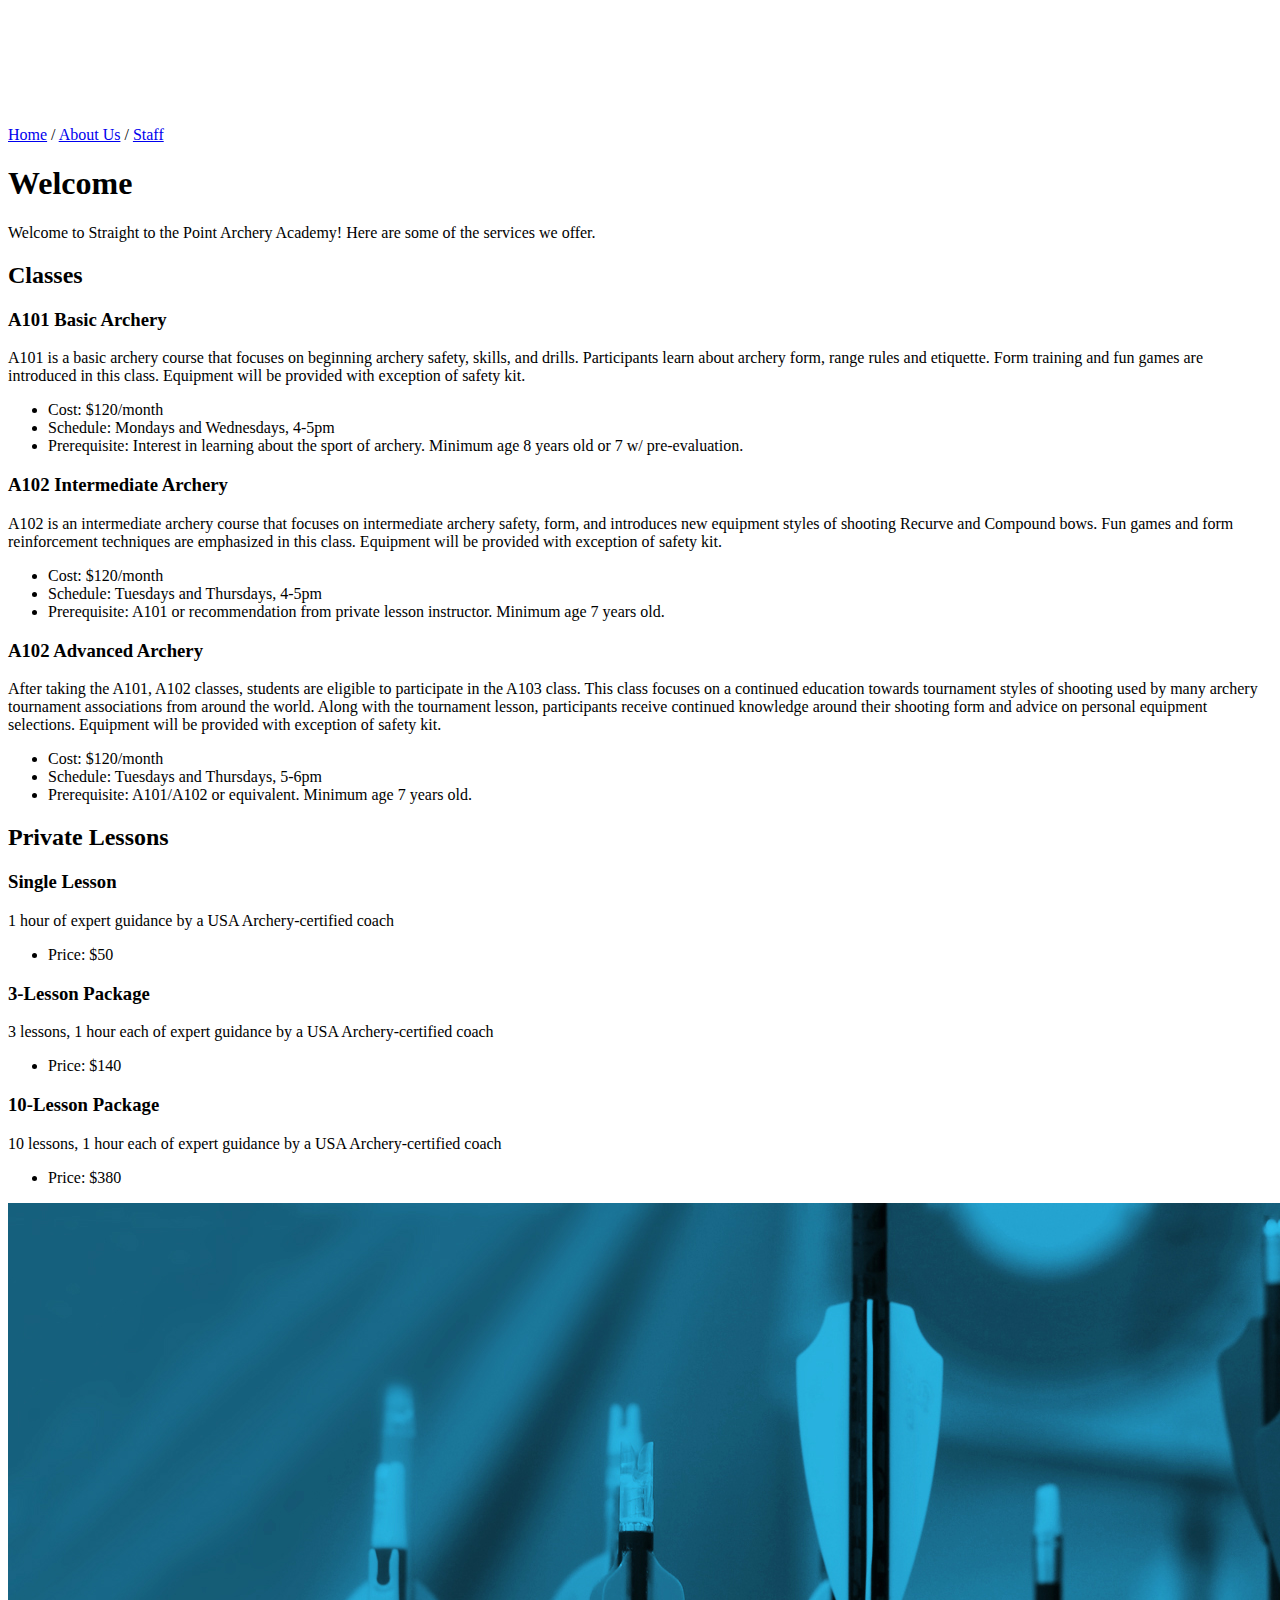
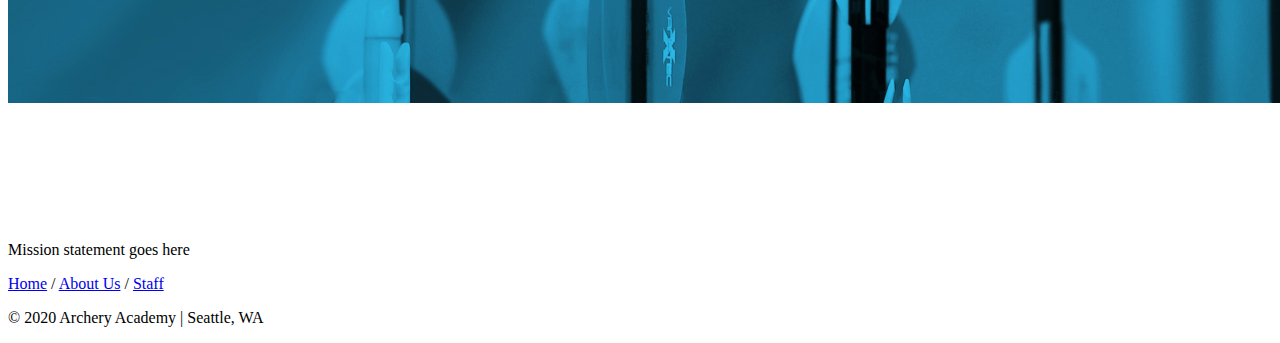
==== index.html @ 52ffaa86 "Filled in HTML" ====
<!DOCTYPE html>
<html lang="en" dir="ltr">
  <head>
    <meta charset="utf-8">
    <title>Straight to the Point</title>
  </head>
  <body>
    <header>
      <img src="images/archeryAcademy-logo-white.png" alt="Archery Academy logo">
      <nav>
        <a href="index.html">Home</a> / <a href="about-us.html">About Us</a> / <a href="staff.html">Staff</a>
      </nav>
    </header>
      <h1>Welcome</h1>
      <p>Welcome to Straight to the Point Archery Academy! Here are some of the services we offer.</p>
    <section>
      <h2>Classes</h2>
      <article class="services">
        <h3>A101 Basic Archery</h3>
        <p>A101 is a basic archery course that focuses on beginning archery safety, skills, and drills. Participants learn about archery form, range rules and etiquette. Form training and fun games are introduced in this class. Equipment will be provided with exception of safety kit.</p>
        <ul>
          <li>Cost: $120/month</li>
          <li>Schedule: Mondays and Wednesdays, 4-5pm</li>
          <li>Prerequisite: Interest in learning about the sport of archery. Minimum age 8 years old or 7 w/ pre-evaluation.</li>
        </ul>
      </article>
      <article class="services">
        <h3>A102 Intermediate Archery</h3>
        <p>A102 is an intermediate archery course that focuses on intermediate archery safety, form, and introduces new equipment styles of shooting Recurve and Compound bows. Fun games and form reinforcement techniques are emphasized in this class. Equipment will be provided with exception of safety kit.</p>
        <ul>
          <li>Cost: $120/month</li>
          <li>Schedule: Tuesdays and Thursdays, 4-5pm</li>
          <li>Prerequisite: A101 or recommendation from private lesson instructor. Minimum age 7 years old.</li>
        </ul>
      </article>
      <article class="services">
        <h3>A102 Advanced Archery</h3>
        <p>After taking the A101, A102 classes, students are eligible to participate in the A103 class. This class focuses on a continued education towards tournament styles of shooting used by many archery tournament associations from around the world. Along with the tournament lesson, participants receive continued knowledge around their shooting form and advice on personal equipment selections. Equipment will be provided with exception of safety kit.</p>
        <ul>
          <li>Cost: $120/month</li>
          <li>Schedule: Tuesdays and Thursdays, 5-6pm</li>
          <li>Prerequisite: A101/A102 or equivalent. Minimum age 7 years old.</li>
        </ul>
      </article>
      <h2>Private Lessons</h2>
      <article class="services">
        <h3>Single Lesson</h3>
        <p>1 hour of expert guidance by a USA Archery-certified coach</p>
        <ul>
          <li>Price: $50</li>
        </ul>
      </article>
      <article class="services">
        <h3>3-Lesson Package</h3>
        <p>3 lessons, 1 hour each of expert guidance by a USA Archery-certified coach</p>
        <ul>
          <li>Price: $140</li>
        </ul>
      </article>
      <article class="services">
        <h3>10-Lesson Package</h3>
        <p>10 lessons, 1 hour each of expert guidance by a USA Archery-certified coach</p>
        <ul>
          <li>Price: $380</li>
        </ul>
      </article>
    </section>
    <footer>
      <img src="images/footerImage.jpg" alt="Fletching">
      <aside class="info">
        <img src="images/archeryAcademy-logo-white.png" alt="Archery Academy logo">
        <p>Mission statement goes here</p>
        <nav>
          <a href="index.html">Home</a> / <a href="about-us.html">About Us</a> / <a href="staff.html">Staff</a>
        </nav>
        <p>© 2020 Archery Academy | Seattle, WA</p>
      </aside>
    </footer>
  </body>
</html>
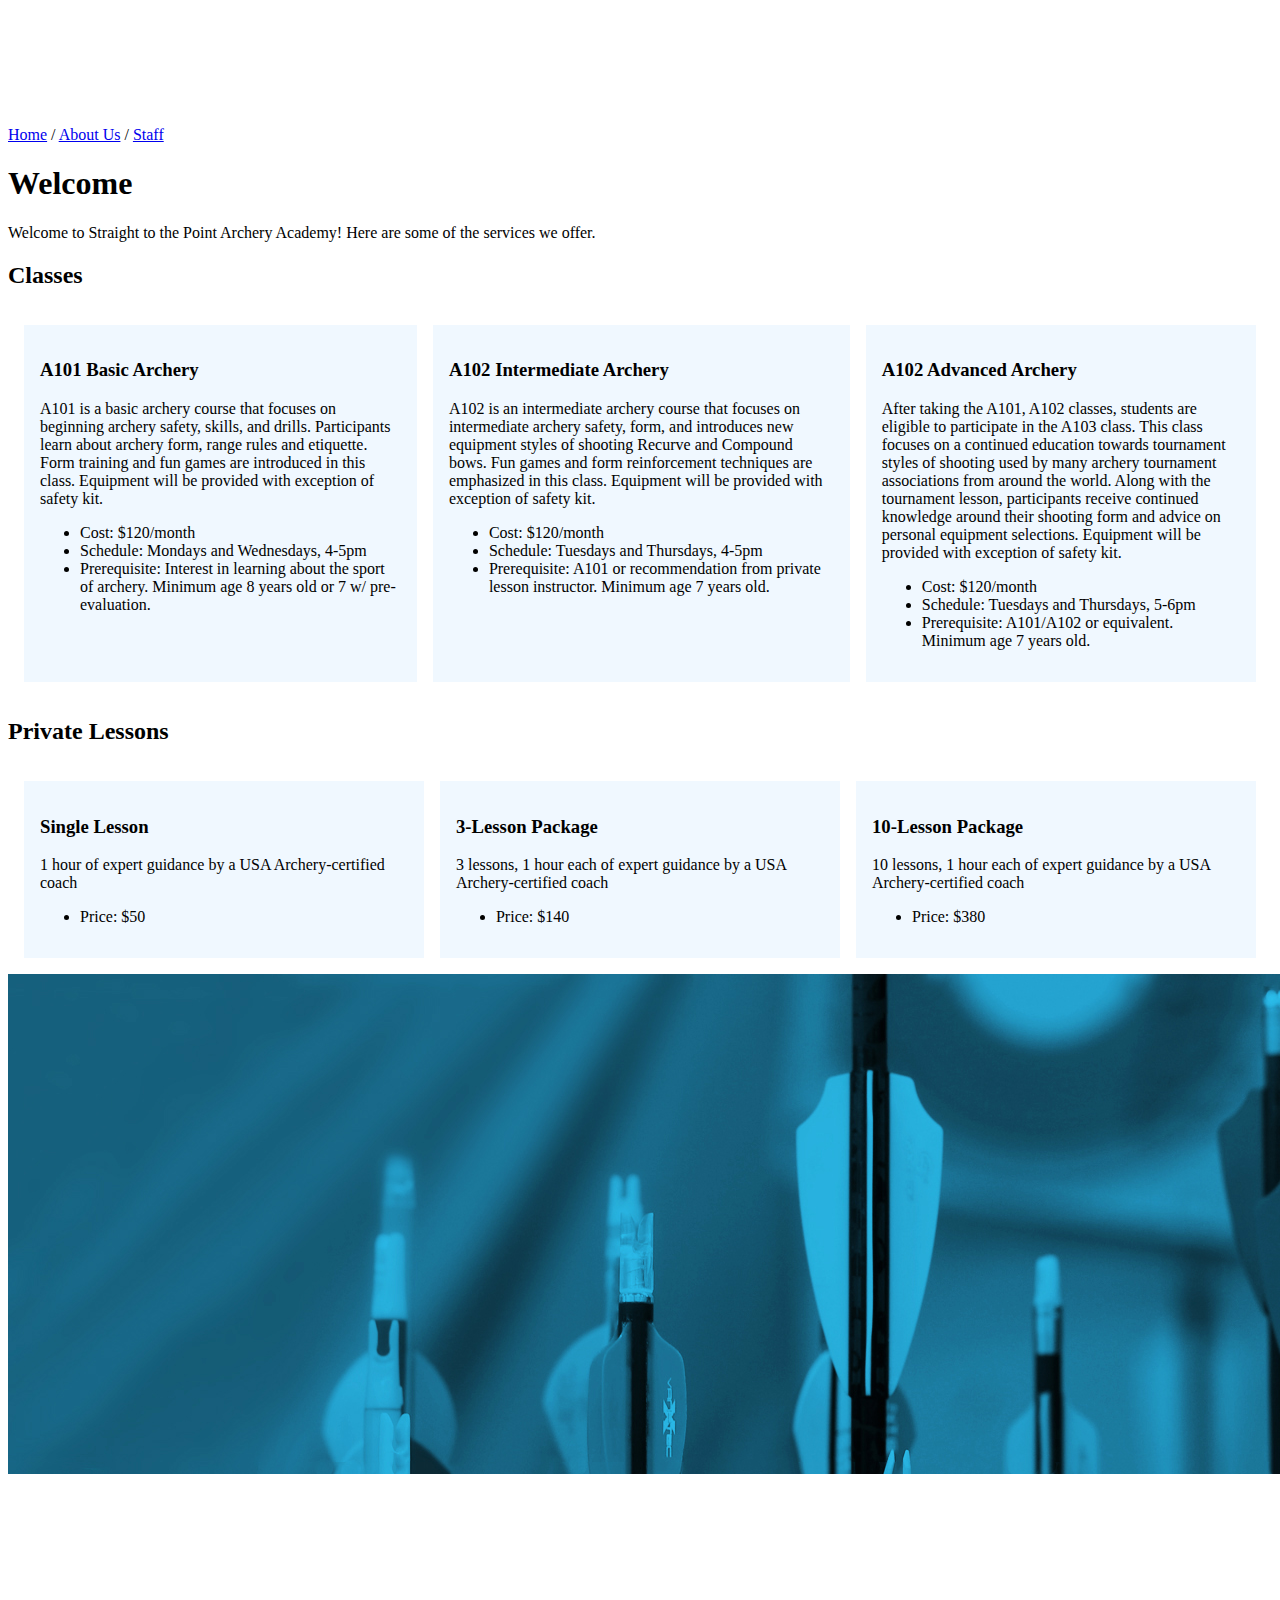
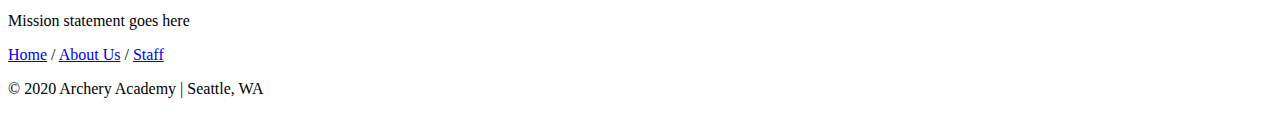
==== commit 8bfc91a4: "Began adding grids" ====
--- a/index.html
+++ b/index.html
@@ -3,6 +3,7 @@
   <head>
     <meta charset="utf-8">
     <title>Straight to the Point</title>
+    <link rel="stylesheet" type="text/css" href="styles/styles.css">
   </head>
   <body>
     <header>
@@ -15,55 +16,71 @@
       <p>Welcome to Straight to the Point Archery Academy! Here are some of the services we offer.</p>
     <section>
       <h2>Classes</h2>
-      <article class="services">
-        <h3>A101 Basic Archery</h3>
-        <p>A101 is a basic archery course that focuses on beginning archery safety, skills, and drills. Participants learn about archery form, range rules and etiquette. Form training and fun games are introduced in this class. Equipment will be provided with exception of safety kit.</p>
-        <ul>
-          <li>Cost: $120/month</li>
-          <li>Schedule: Mondays and Wednesdays, 4-5pm</li>
-          <li>Prerequisite: Interest in learning about the sport of archery. Minimum age 8 years old or 7 w/ pre-evaluation.</li>
-        </ul>
-      </article>
-      <article class="services">
-        <h3>A102 Intermediate Archery</h3>
-        <p>A102 is an intermediate archery course that focuses on intermediate archery safety, form, and introduces new equipment styles of shooting Recurve and Compound bows. Fun games and form reinforcement techniques are emphasized in this class. Equipment will be provided with exception of safety kit.</p>
-        <ul>
-          <li>Cost: $120/month</li>
-          <li>Schedule: Tuesdays and Thursdays, 4-5pm</li>
-          <li>Prerequisite: A101 or recommendation from private lesson instructor. Minimum age 7 years old.</li>
-        </ul>
-      </article>
-      <article class="services">
-        <h3>A102 Advanced Archery</h3>
-        <p>After taking the A101, A102 classes, students are eligible to participate in the A103 class. This class focuses on a continued education towards tournament styles of shooting used by many archery tournament associations from around the world. Along with the tournament lesson, participants receive continued knowledge around their shooting form and advice on personal equipment selections. Equipment will be provided with exception of safety kit.</p>
-        <ul>
-          <li>Cost: $120/month</li>
-          <li>Schedule: Tuesdays and Thursdays, 5-6pm</li>
-          <li>Prerequisite: A101/A102 or equivalent. Minimum age 7 years old.</li>
-        </ul>
-      </article>
+
+      <!-- Classes grid -->
+
+      <div class="grid-container">
+        <div class="grid-item-1">
+          <h3>A101 Basic Archery</h3>
+          <p>A101 is a basic archery course that focuses on beginning archery safety, skills, and drills. Participants learn about archery form, range rules and etiquette. Form training and fun games are introduced in this class. Equipment will be provided with exception of safety kit.</p>
+          <ul>
+            <li>Cost: $120/month</li>
+            <li>Schedule: Mondays and Wednesdays, 4-5pm</li>
+            <li>Prerequisite: Interest in learning about the sport of archery. Minimum age 8 years old or 7 w/ pre-evaluation.</li>
+          </ul>
+        </div>
+        <div class="grid-item-2">
+          <h3>A102 Intermediate Archery</h3>
+          <p>A102 is an intermediate archery course that focuses on intermediate archery safety, form, and introduces new equipment styles of shooting Recurve and Compound bows. Fun games and form reinforcement techniques are emphasized in this class. Equipment will be provided with exception of safety kit.</p>
+          <ul>
+            <li>Cost: $120/month</li>
+            <li>Schedule: Tuesdays and Thursdays, 4-5pm</li>
+            <li>Prerequisite: A101 or recommendation from private lesson instructor. Minimum age 7 years old.</li>
+          </ul>
+        </div>
+        <div class="grid-item-3">
+          <h3>A102 Advanced Archery</h3>
+          <p>After taking the A101, A102 classes, students are eligible to participate in the A103 class. This class focuses on a continued education towards tournament styles of shooting used by many archery tournament associations from around the world. Along with the tournament lesson, participants receive continued knowledge around their shooting form and advice on personal equipment selections. Equipment will be provided with exception of safety kit.</p>
+          <ul>
+            <li>Cost: $120/month</li>
+            <li>Schedule: Tuesdays and Thursdays, 5-6pm</li>
+            <li>Prerequisite: A101/A102 or equivalent. Minimum age 7 years old.</li>
+          </ul>
+        </div>
+      </div>
+
+      <!-- End classes grid -->
+
       <h2>Private Lessons</h2>
-      <article class="services">
-        <h3>Single Lesson</h3>
-        <p>1 hour of expert guidance by a USA Archery-certified coach</p>
-        <ul>
-          <li>Price: $50</li>
-        </ul>
-      </article>
-      <article class="services">
-        <h3>3-Lesson Package</h3>
-        <p>3 lessons, 1 hour each of expert guidance by a USA Archery-certified coach</p>
-        <ul>
-          <li>Price: $140</li>
-        </ul>
-      </article>
-      <article class="services">
-        <h3>10-Lesson Package</h3>
-        <p>10 lessons, 1 hour each of expert guidance by a USA Archery-certified coach</p>
-        <ul>
-          <li>Price: $380</li>
-        </ul>
-      </article>
+
+      <!-- Lessons grid -->
+
+      <div class="grid-container">
+        <div class="grid-item-1">
+          <h3>Single Lesson</h3>
+          <p>1 hour of expert guidance by a USA Archery-certified coach</p>
+          <ul>
+            <li>Price: $50</li>
+          </ul>
+        </div>
+        <div class="grid-item-2">
+          <h3>3-Lesson Package</h3>
+          <p>3 lessons, 1 hour each of expert guidance by a USA Archery-certified coach</p>
+          <ul>
+            <li>Price: $140</li>
+          </ul>
+        </div>
+        <div class="grid-item-3">
+          <h3>10-Lesson Package</h3>
+          <p>10 lessons, 1 hour each of expert guidance by a USA Archery-certified coach</p>
+          <ul>
+            <li>Price: $380</li>
+          </ul>
+        </div>
+      </div>
+
+      <!-- End lessons grid -->
+
     </section>
     <footer>
       <img src="images/footerImage.jpg" alt="Fletching">
--- a/styles/styles.css
+++ b/styles/styles.css
@@ -0,0 +1,26 @@
+.grid-container div {
+  background-color: aliceblue;
+  padding: 1rem;
+}
+.grid-container {
+  display: grid;
+  grid-template-columns: auto auto auto auto;
+  grid-gap: 1rem;
+  padding: 1rem;
+}
+.grid-item-1 {
+  grid-area: 1 / 1 / 1 / span 4;
+    /* grid row start / grid column start / grid row end / grid column end */
+}
+.grid-item-2 {
+  grid-area: 1 / 5 / 1 / span 4;
+}
+.grid-item-3 {
+  grid-area: 1 / 9 / 1 / span 4;
+}
+.grid-item-4 {
+  grid-area: 1 / 1 / 1 / span 6;
+}
+.grid-item-5 {
+  grid-area: 1 / 1 / 1 / span 6;
+}
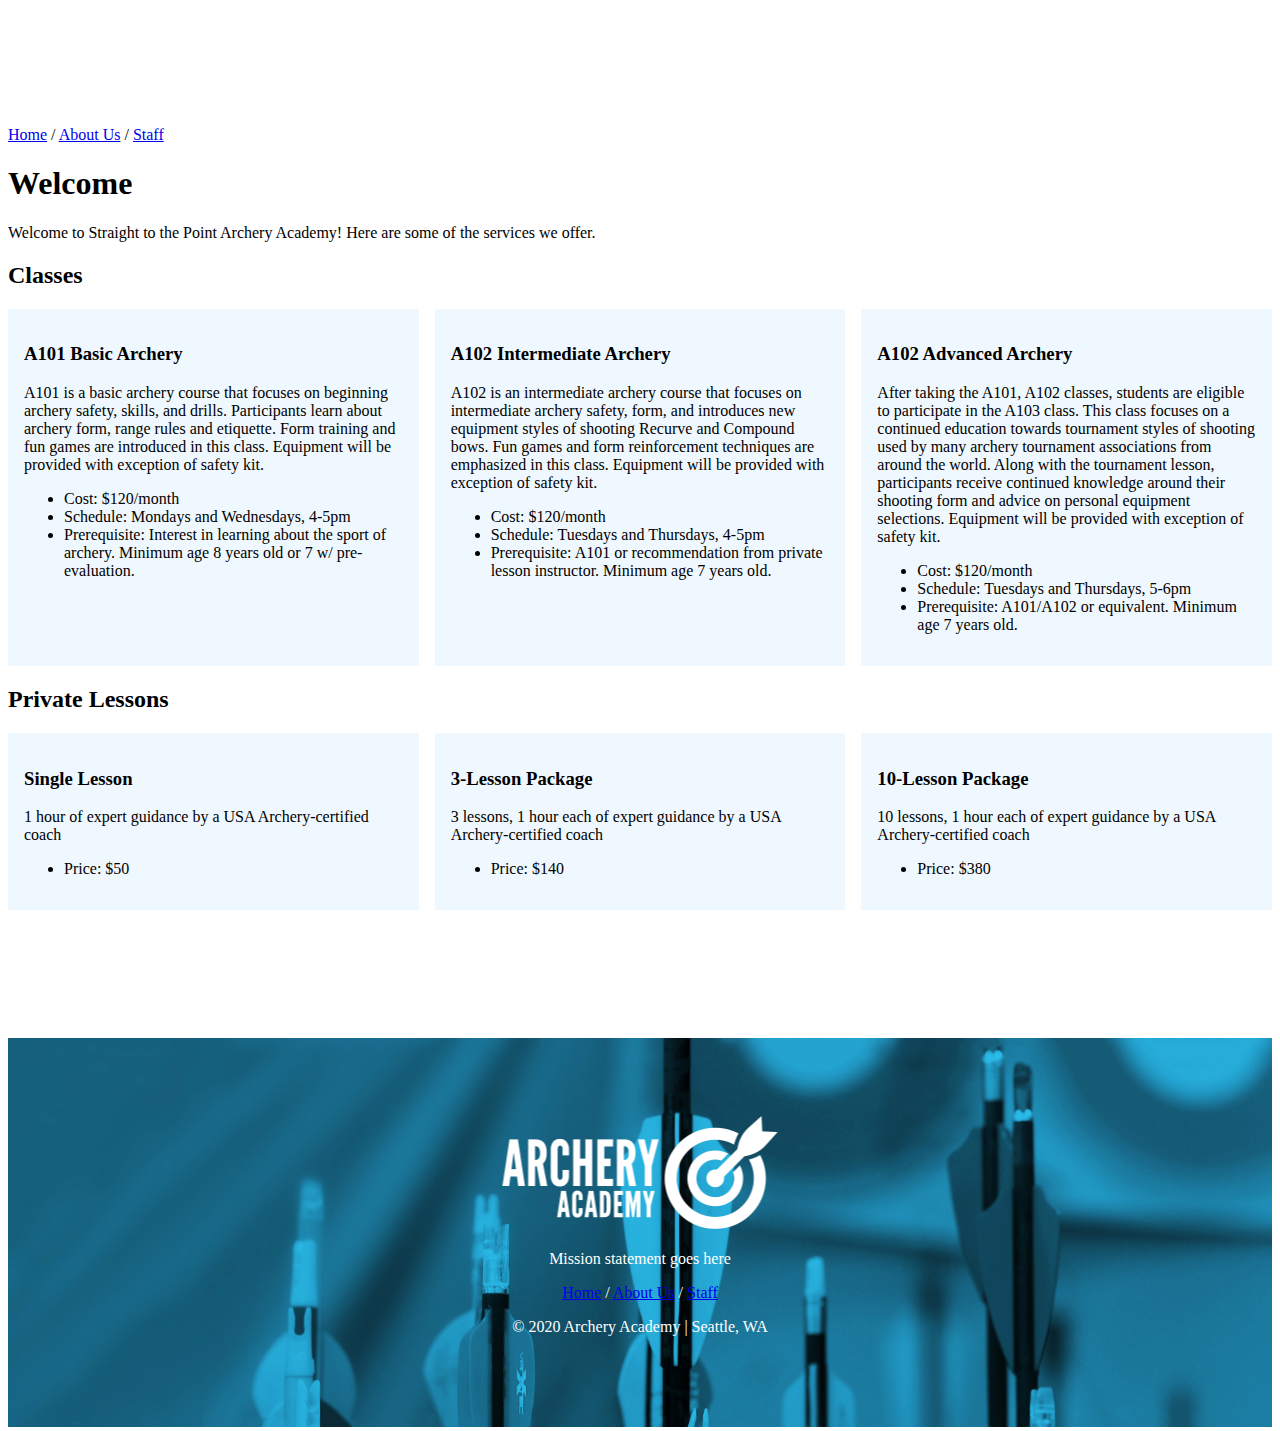
==== commit a09b0f36: "Styled footer and formatted grid" ====
--- a/index.html
+++ b/index.html
@@ -83,7 +83,7 @@
 
     </section>
     <footer>
-      <img src="images/footerImage.jpg" alt="Fletching">
+      <img src="images/footerImage.jpg" alt="Fletching" style="width: 100%;">
       <aside class="info">
         <img src="images/archeryAcademy-logo-white.png" alt="Archery Academy logo">
         <p>Mission statement goes here</p>
--- a/styles/styles.css
+++ b/styles/styles.css
@@ -4,23 +4,19 @@
 }
 .grid-container {
   display: grid;
-  grid-template-columns: auto auto auto auto;
+  grid-template-columns: repeat(3, 1fr);
   grid-gap: 1rem;
-  padding: 1rem;
 }
-.grid-item-1 {
-  grid-area: 1 / 1 / 1 / span 4;
-    /* grid row start / grid column start / grid row end / grid column end */
+footer {
+  float: left;
+  position: relative;
+  margin-top: 8rem;
 }
-.grid-item-2 {
-  grid-area: 1 / 5 / 1 / span 4;
+.info {
+  position: absolute;
+  top: 50%;
+  left: 50%;
+  transform: translate(-50%,-50%);
+  text-align: center;
+  color: white;
 }
-.grid-item-3 {
-  grid-area: 1 / 9 / 1 / span 4;
-}
-.grid-item-4 {
-  grid-area: 1 / 1 / 1 / span 6;
-}
-.grid-item-5 {
-  grid-area: 1 / 1 / 1 / span 6;
-}
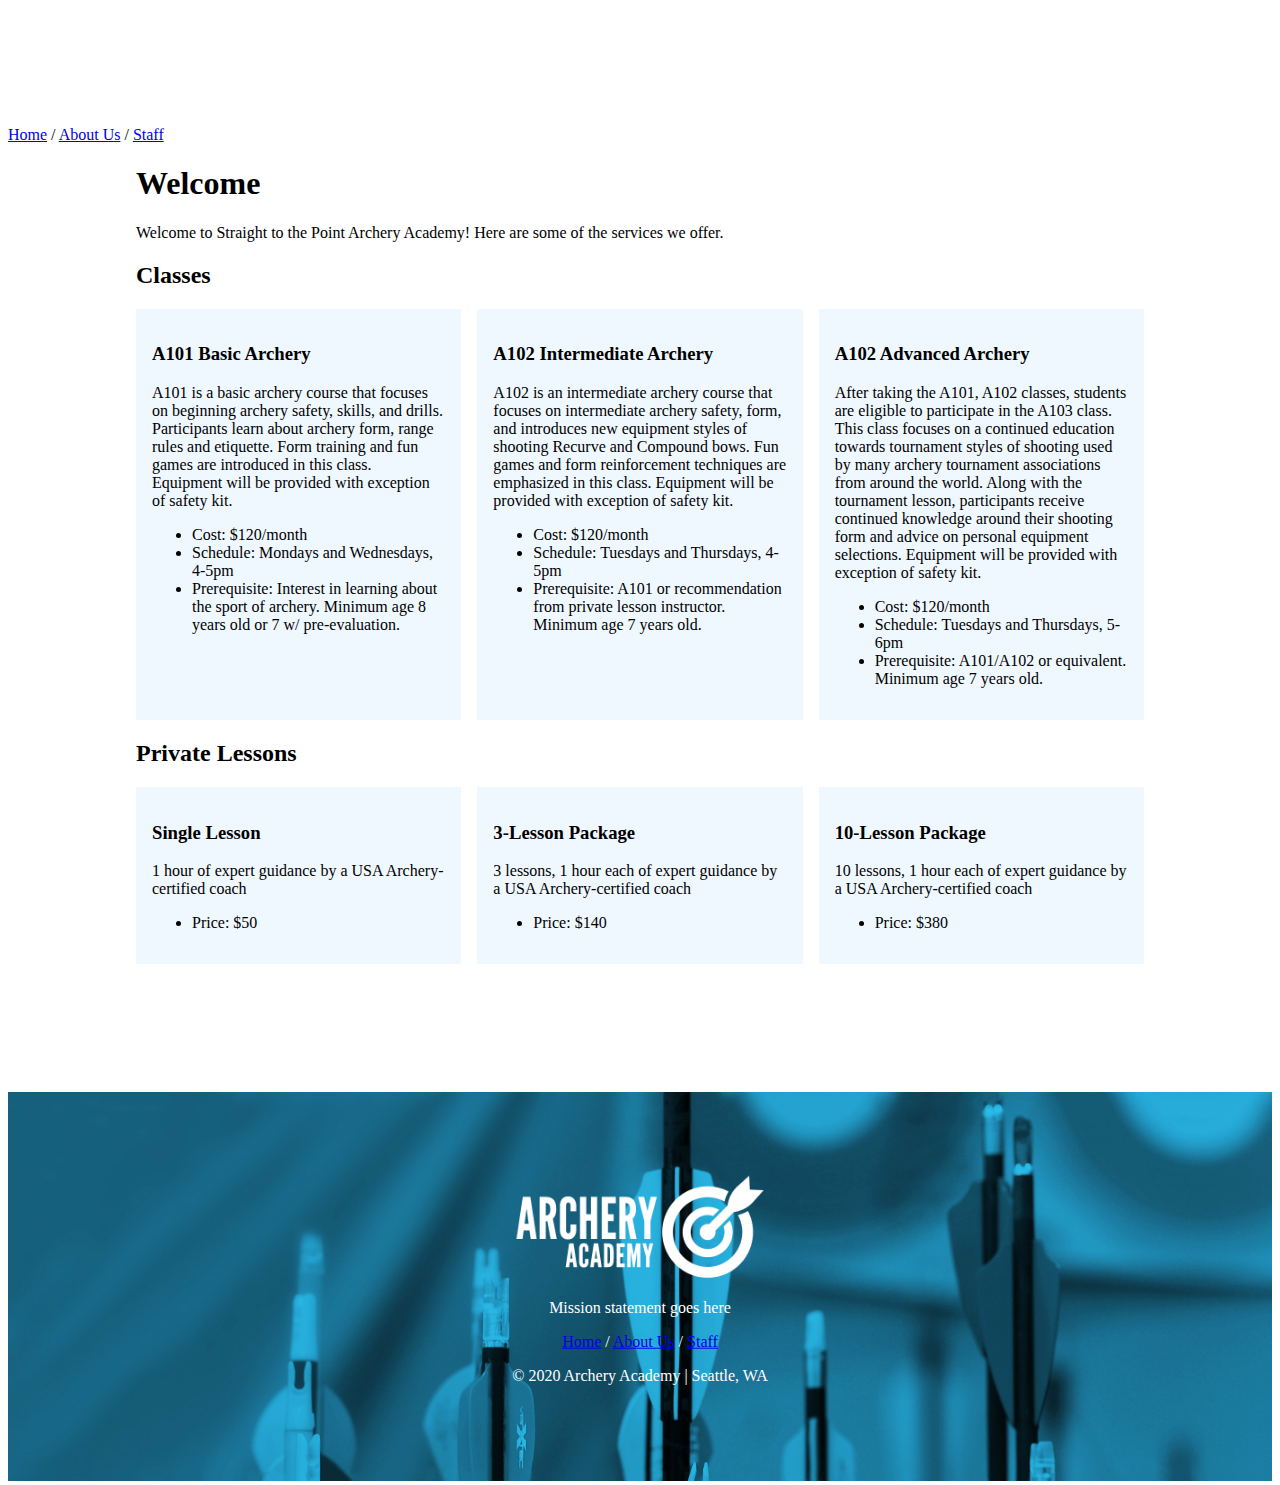
==== commit 723043e4: "Added first breakpoints" ====
--- a/index.html
+++ b/index.html
@@ -12,80 +12,82 @@
         <a href="index.html">Home</a> / <a href="about-us.html">About Us</a> / <a href="staff.html">Staff</a>
       </nav>
     </header>
+    <div class="body-container">
       <h1>Welcome</h1>
       <p>Welcome to Straight to the Point Archery Academy! Here are some of the services we offer.</p>
-    <section>
-      <h2>Classes</h2>
+      <section>
+        <h2>Classes</h2>
 
-      <!-- Classes grid -->
+        <!-- Classes grid -->
 
-      <div class="grid-container">
-        <div class="grid-item-1">
-          <h3>A101 Basic Archery</h3>
-          <p>A101 is a basic archery course that focuses on beginning archery safety, skills, and drills. Participants learn about archery form, range rules and etiquette. Form training and fun games are introduced in this class. Equipment will be provided with exception of safety kit.</p>
-          <ul>
-            <li>Cost: $120/month</li>
-            <li>Schedule: Mondays and Wednesdays, 4-5pm</li>
-            <li>Prerequisite: Interest in learning about the sport of archery. Minimum age 8 years old or 7 w/ pre-evaluation.</li>
-          </ul>
+        <div class="grid-container">
+          <div class="grid-item-1">
+            <h3>A101 Basic Archery</h3>
+            <p>A101 is a basic archery course that focuses on beginning archery safety, skills, and drills. Participants learn about archery form, range rules and etiquette. Form training and fun games are introduced in this class. Equipment will be provided with exception of safety kit.</p>
+            <ul>
+              <li>Cost: $120/month</li>
+              <li>Schedule: Mondays and Wednesdays, 4-5pm</li>
+              <li>Prerequisite: Interest in learning about the sport of archery. Minimum age 8 years old or 7 w/ pre-evaluation.</li>
+            </ul>
+          </div>
+          <div class="grid-item-2">
+            <h3>A102 Intermediate Archery</h3>
+            <p>A102 is an intermediate archery course that focuses on intermediate archery safety, form, and introduces new equipment styles of shooting Recurve and Compound bows. Fun games and form reinforcement techniques are emphasized in this class. Equipment will be provided with exception of safety kit.</p>
+            <ul>
+              <li>Cost: $120/month</li>
+              <li>Schedule: Tuesdays and Thursdays, 4-5pm</li>
+              <li>Prerequisite: A101 or recommendation from private lesson instructor. Minimum age 7 years old.</li>
+            </ul>
+          </div>
+          <div class="grid-item-3">
+            <h3>A102 Advanced Archery</h3>
+            <p>After taking the A101, A102 classes, students are eligible to participate in the A103 class. This class focuses on a continued education towards tournament styles of shooting used by many archery tournament associations from around the world. Along with the tournament lesson, participants receive continued knowledge around their shooting form and advice on personal equipment selections. Equipment will be provided with exception of safety kit.</p>
+            <ul>
+              <li>Cost: $120/month</li>
+              <li>Schedule: Tuesdays and Thursdays, 5-6pm</li>
+              <li>Prerequisite: A101/A102 or equivalent. Minimum age 7 years old.</li>
+            </ul>
+          </div>
         </div>
-        <div class="grid-item-2">
-          <h3>A102 Intermediate Archery</h3>
-          <p>A102 is an intermediate archery course that focuses on intermediate archery safety, form, and introduces new equipment styles of shooting Recurve and Compound bows. Fun games and form reinforcement techniques are emphasized in this class. Equipment will be provided with exception of safety kit.</p>
-          <ul>
-            <li>Cost: $120/month</li>
-            <li>Schedule: Tuesdays and Thursdays, 4-5pm</li>
-            <li>Prerequisite: A101 or recommendation from private lesson instructor. Minimum age 7 years old.</li>
-          </ul>
+
+        <!-- End classes grid -->
+
+        <h2>Private Lessons</h2>
+
+        <!-- Lessons grid -->
+
+        <div class="grid-container">
+          <div class="grid-item-1">
+            <h3>Single Lesson</h3>
+            <p>1 hour of expert guidance by a USA Archery-certified coach</p>
+            <ul>
+              <li>Price: $50</li>
+            </ul>
+          </div>
+          <div class="grid-item-2">
+            <h3>3-Lesson Package</h3>
+            <p>3 lessons, 1 hour each of expert guidance by a USA Archery-certified coach</p>
+            <ul>
+              <li>Price: $140</li>
+            </ul>
+          </div>
+          <div class="grid-item-3">
+            <h3>10-Lesson Package</h3>
+            <p>10 lessons, 1 hour each of expert guidance by a USA Archery-certified coach</p>
+            <ul>
+              <li>Price: $380</li>
+            </ul>
+          </div>
         </div>
-        <div class="grid-item-3">
-          <h3>A102 Advanced Archery</h3>
-          <p>After taking the A101, A102 classes, students are eligible to participate in the A103 class. This class focuses on a continued education towards tournament styles of shooting used by many archery tournament associations from around the world. Along with the tournament lesson, participants receive continued knowledge around their shooting form and advice on personal equipment selections. Equipment will be provided with exception of safety kit.</p>
-          <ul>
-            <li>Cost: $120/month</li>
-            <li>Schedule: Tuesdays and Thursdays, 5-6pm</li>
-            <li>Prerequisite: A101/A102 or equivalent. Minimum age 7 years old.</li>
-          </ul>
-        </div>
-      </div>
 
-      <!-- End classes grid -->
+        <!-- End lessons grid -->
 
-      <h2>Private Lessons</h2>
-
-      <!-- Lessons grid -->
-
-      <div class="grid-container">
-        <div class="grid-item-1">
-          <h3>Single Lesson</h3>
-          <p>1 hour of expert guidance by a USA Archery-certified coach</p>
-          <ul>
-            <li>Price: $50</li>
-          </ul>
-        </div>
-        <div class="grid-item-2">
-          <h3>3-Lesson Package</h3>
-          <p>3 lessons, 1 hour each of expert guidance by a USA Archery-certified coach</p>
-          <ul>
-            <li>Price: $140</li>
-          </ul>
-        </div>
-        <div class="grid-item-3">
-          <h3>10-Lesson Package</h3>
-          <p>10 lessons, 1 hour each of expert guidance by a USA Archery-certified coach</p>
-          <ul>
-            <li>Price: $380</li>
-          </ul>
-        </div>
-      </div>
-
-      <!-- End lessons grid -->
-
-    </section>
+      </section>
+    </div>
     <footer>
       <img src="images/footerImage.jpg" alt="Fletching" style="width: 100%;">
       <aside class="info">
-        <img src="images/archeryAcademy-logo-white.png" alt="Archery Academy logo">
+        <img src="images/archeryAcademy-logo-white.png" alt="Archery Academy logo" class="footlogo">
         <p>Mission statement goes here</p>
         <nav>
           <a href="index.html">Home</a> / <a href="about-us.html">About Us</a> / <a href="staff.html">Staff</a>
--- a/styles/styles.css
+++ b/styles/styles.css
@@ -1,3 +1,23 @@
+@media (min-width: 1200px) {
+  .body-container {margin: 0px 8rem 0px 8rem;}
+}
+@media (max-width: 1200px) {
+  .body-container {margin: 0px 4rem 0px 4rem;}
+}
+@media (max-width: 700px) {
+  .body-container {margin: 0px 1rem 0px 1rem;}
+}
+
+@media (min-width: 1200px) {
+  .footlogo {height: 90%; width: 90%;}
+}
+@media (max-width: 1200px) {
+  .footlogo {height: 65%; width: 65%;}
+}
+@media (max-width: 700px) {
+  .footlogo {height: 45%; width: 45%;}
+}
+
 .grid-container div {
   background-color: aliceblue;
   padding: 1rem;
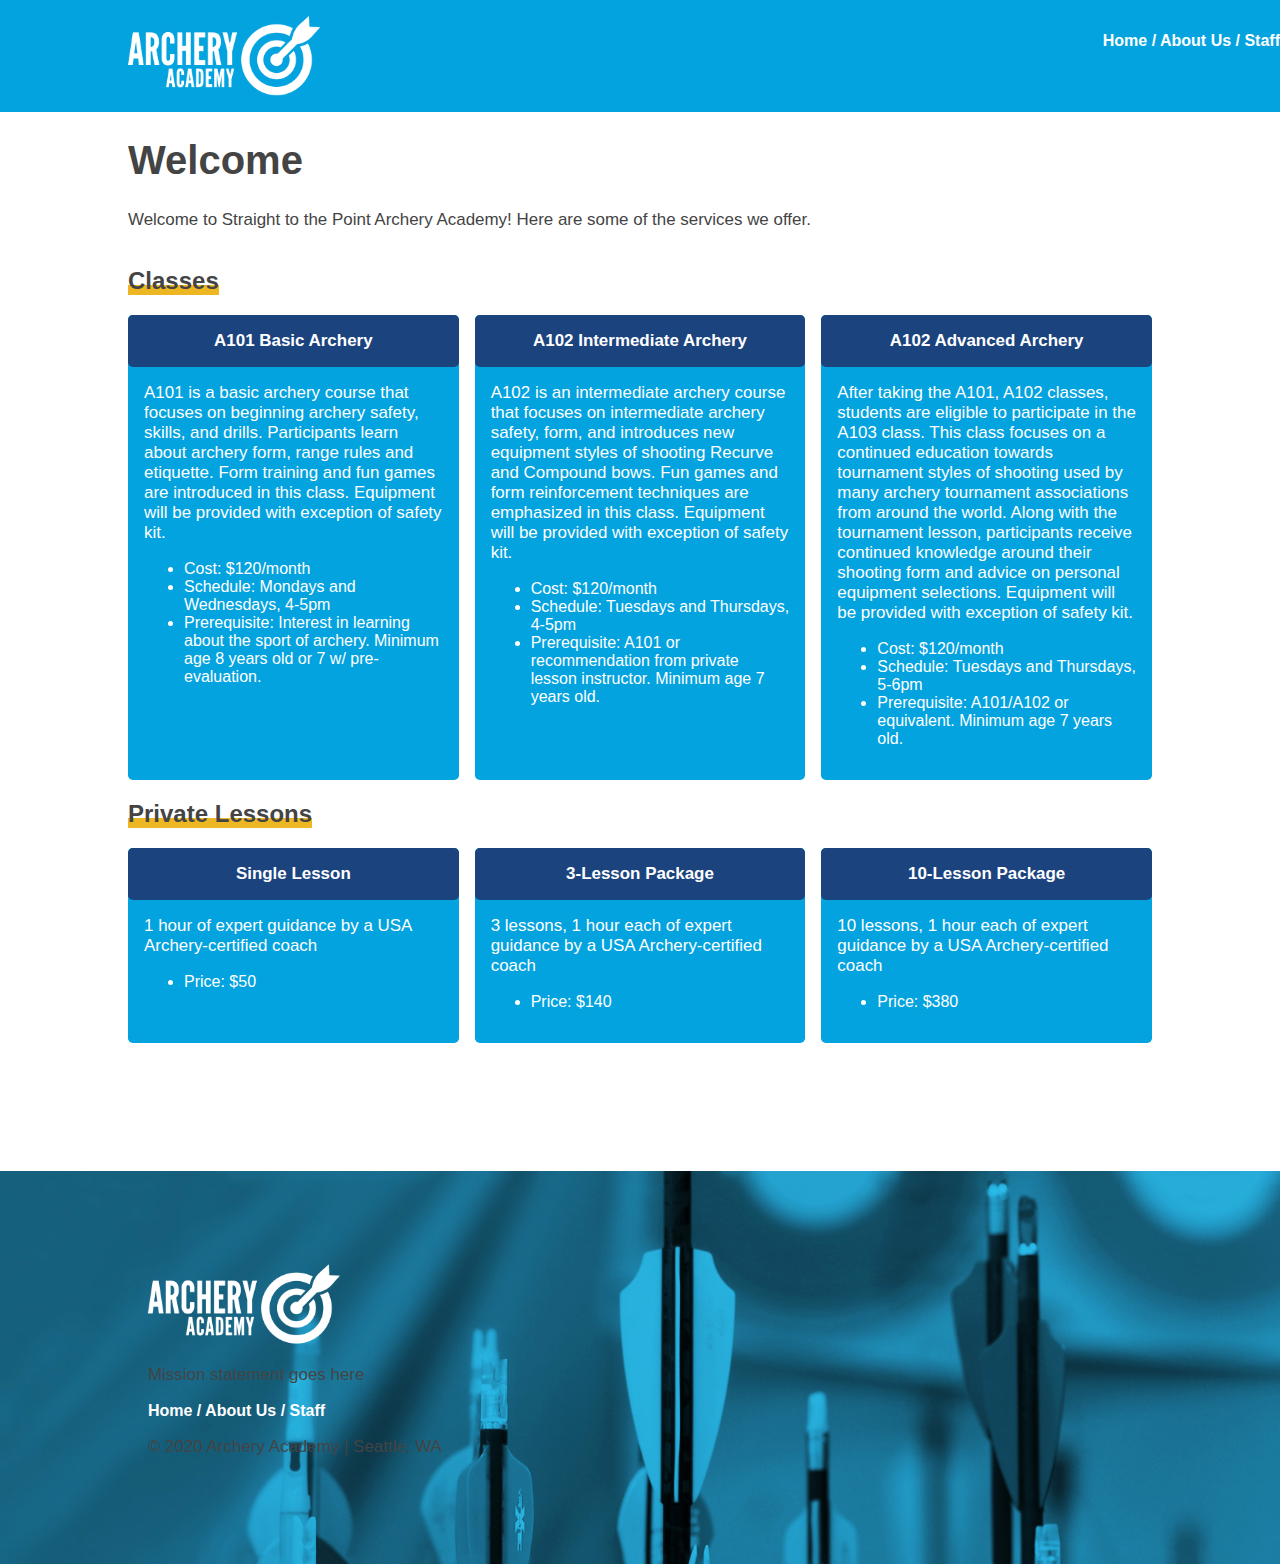
==== commit 4d73e52f: "Added more CSS" ====
--- a/index.html
+++ b/index.html
@@ -87,7 +87,7 @@
     <footer>
       <img src="images/footerImage.jpg" alt="Fletching" style="width: 100%;">
       <aside class="info">
-        <img src="images/archeryAcademy-logo-white.png" alt="Archery Academy logo" class="footlogo">
+        <img src="images/archeryAcademy-logo-white.png" alt="Archery Academy logo">
         <p>Mission statement goes here</p>
         <nav>
           <a href="index.html">Home</a> / <a href="about-us.html">About Us</a> / <a href="staff.html">Staff</a>
--- a/styles/styles.css
+++ b/styles/styles.css
@@ -1,31 +1,54 @@
+/* +++++++++++++++
+   MAIN FORMATTING
+   +++++++++++++++ */
+
+   html, body { margin: 0; padding: 0; }
+
 @media (min-width: 1200px) {
-  .body-container {margin: 0px 8rem 0px 8rem;}
+  .body-container {margin: 0 8rem 0 8rem;}
+  header img {margin: 0 0 0 8rem;}
+  aside img {max-width: 12rem;}
 }
 @media (max-width: 1200px) {
-  .body-container {margin: 0px 4rem 0px 4rem;}
+  .body-container {margin: 0 4rem 0 4rem;}
+  header img {margin: 0 0 0 4rem;}
+  aside img {max-width: 9rem;}
 }
 @media (max-width: 700px) {
-  .body-container {margin: 0px 1rem 0px 1rem;}
+  .body-container {margin: 0 1rem 0 1rem;}
+  header img {margin: 0 0 0 1rem;}
+  aside img {max-width: 6rem;}
 }
 
-@media (min-width: 1200px) {
-  .footlogo {height: 90%; width: 90%;}
+header {
+  display: flex;
+  background-color: #03a3df;
+  padding-top: 2rem;
+  padding-bottom: 1rem;
 }
-@media (max-width: 1200px) {
-  .footlogo {height: 65%; width: 65%;}
+nav {
+  margin-left: auto;
 }
-@media (max-width: 700px) {
-  .footlogo {height: 45%; width: 45%;}
+header img {
+  margin-top: -1rem;
+  max-width: 12rem;
 }
-
 .grid-container div {
-  background-color: aliceblue;
-  padding: 1rem;
+  background-color: #03a3df;
+  border-radius: 0.3rem;
+  padding: 1rem 1rem 1rem 1rem;
 }
-.grid-container {
-  display: grid;
-  grid-template-columns: repeat(3, 1fr);
-  grid-gap: 1rem;
+@media (min-width: 1000px) {
+  .grid-container {
+    display: grid;
+    grid-template-columns: repeat(3, 1fr);
+    grid-gap: 1rem; }
+}
+@media (max-width: 1000px) {
+  .grid-container {
+    display: grid;
+    grid-template-columns: repeat(1, 1fr);
+    grid-gap: 1rem; }
 }
 footer {
   float: left;
@@ -35,8 +58,68 @@
 .info {
   position: absolute;
   top: 50%;
-  left: 50%;
-  transform: translate(-50%,-50%);
-  text-align: center;
+  left: 15%;
+  transform: translate(-15%,-50%);
+}
+
+/* +++++
+   STYLE
+   +++++ */
+
+* {
+  font-family: Arial, sans-serif;
+  color: #444444;
+}
+h1 {
+  font-size: 2.5em;
+  font-weight: bold;
+}
+h2 {
+  font-size: 1.5em;
+  font-weight: bold;
+  background: linear-gradient(180deg, rgba(255,255,255,0) 65%, #ecb722 65%);
+  display: inline-block;
+}
+h3 {
+  font-size: 1.06em;
+  font-weight: bold;
+}
+p {
+  font-size: 1.06em;
+}
+nav {
+  font-weight: bold;
   color: white;
 }
+a:link {
+  color: white;
+  text-decoration: none;
+}
+a:visited{
+  color: white;
+}
+a:hover {
+  color: #ecb722;
+}
+.grid-container h3 {
+  color: white;
+  text-align: center;
+  background-color: #1b447f;
+  border-radius: 0.3rem;
+  margin: -1rem -1rem -1rem -1rem;
+  padding: 1rem 1rem 1rem 1rem;
+}
+.grid-container p {
+  color: white;
+  margin-top: 2rem;
+}
+.grid-container li {
+  color: white;
+}
+.grid-container img {
+  display: block;
+  margin-left: auto;
+  margin-right: auto;
+  margin-bottom: 0.5rem;
+  width: 50%;
+}
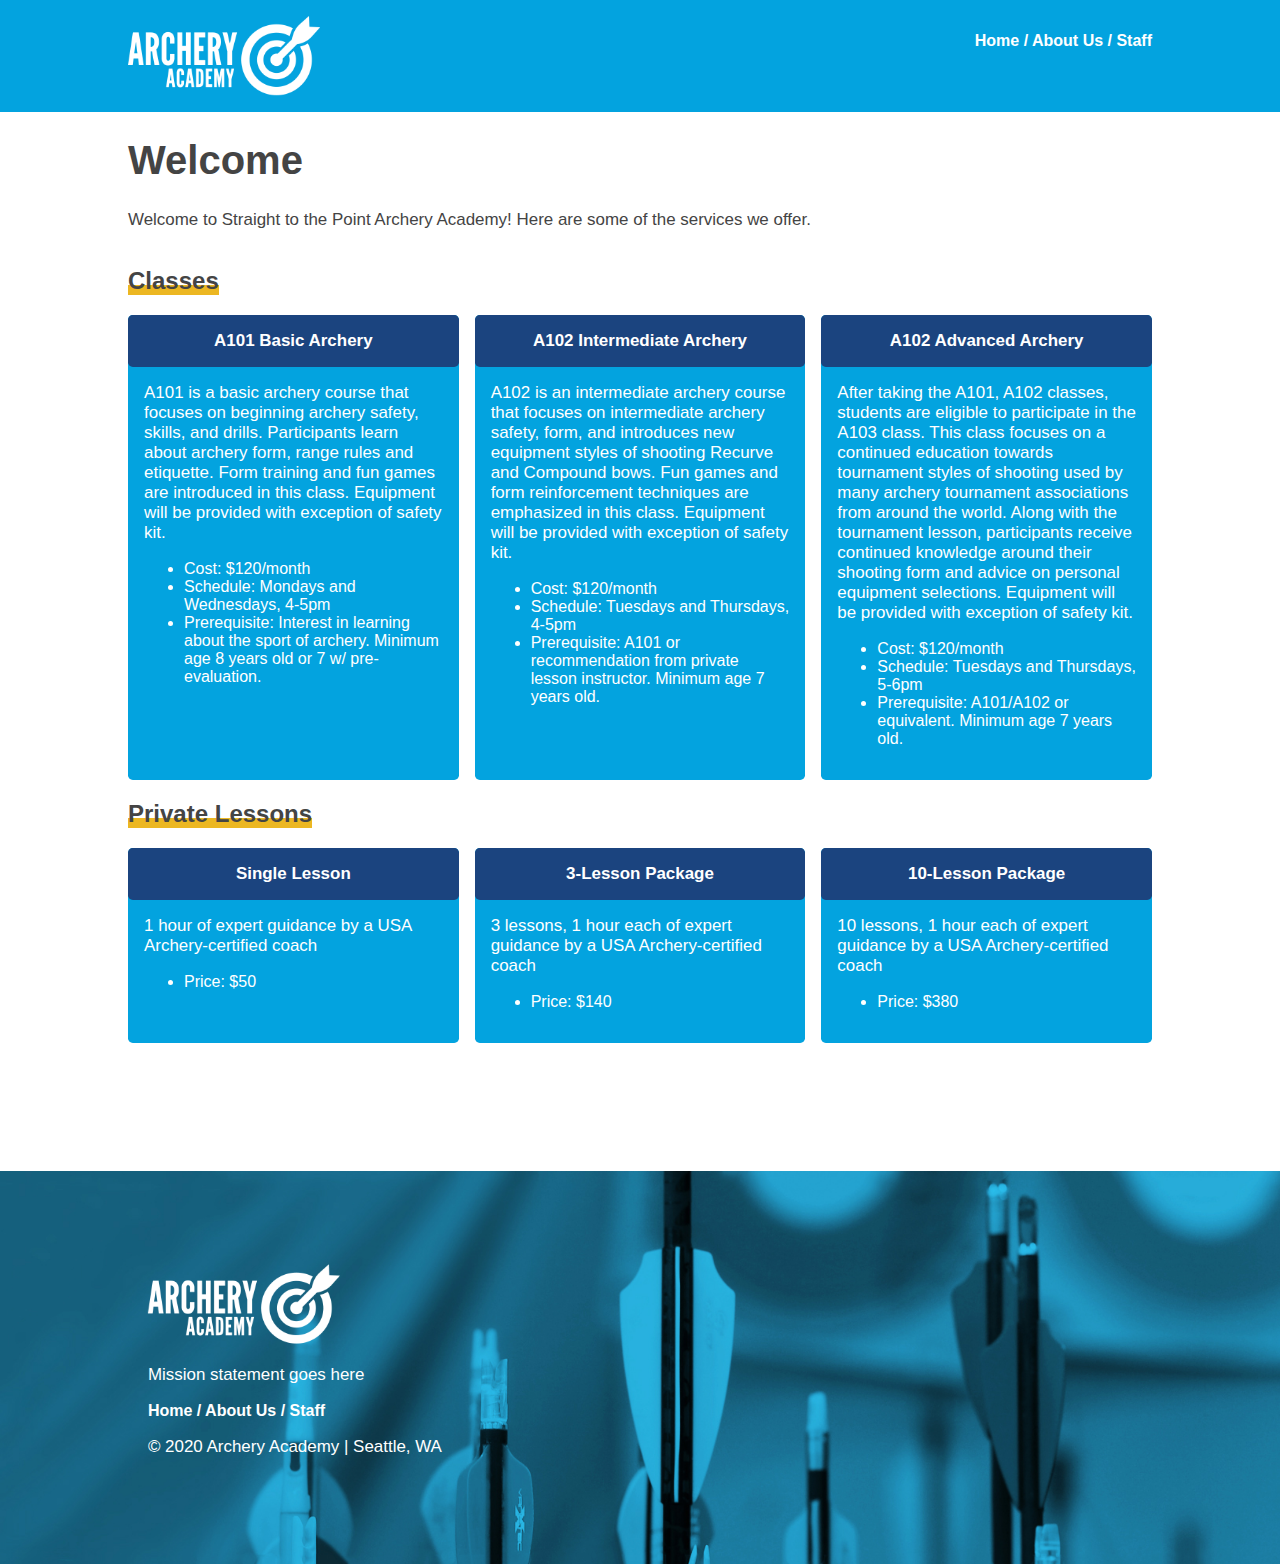
==== commit 1d66cd34: "Added video" ====
--- a/index.html
+++ b/index.html
@@ -57,21 +57,21 @@
         <!-- Lessons grid -->
 
         <div class="grid-container">
-          <div class="grid-item-1">
+          <div class="grid-item">
             <h3>Single Lesson</h3>
             <p>1 hour of expert guidance by a USA Archery-certified coach</p>
             <ul>
               <li>Price: $50</li>
             </ul>
           </div>
-          <div class="grid-item-2">
+          <div class="grid-item">
             <h3>3-Lesson Package</h3>
             <p>3 lessons, 1 hour each of expert guidance by a USA Archery-certified coach</p>
             <ul>
               <li>Price: $140</li>
             </ul>
           </div>
-          <div class="grid-item-3">
+          <div class="grid-item">
             <h3>10-Lesson Package</h3>
             <p>10 lessons, 1 hour each of expert guidance by a USA Archery-certified coach</p>
             <ul>
--- a/styles/styles.css
+++ b/styles/styles.css
@@ -2,21 +2,24 @@
    MAIN FORMATTING
    +++++++++++++++ */
 
-   html, body { margin: 0; padding: 0; }
+html, body { margin: 0; padding: 0; }
 
 @media (min-width: 1200px) {
   .body-container {margin: 0 8rem 0 8rem;}
   header img {margin: 0 0 0 8rem;}
+  header nav {margin: 0 8rem 0 auto;}
   aside img {max-width: 12rem;}
 }
 @media (max-width: 1200px) {
   .body-container {margin: 0 4rem 0 4rem;}
   header img {margin: 0 0 0 4rem;}
+  header nav {margin: 0 4rem 0 auto;}
   aside img {max-width: 9rem;}
 }
 @media (max-width: 700px) {
   .body-container {margin: 0 1rem 0 1rem;}
   header img {margin: 0 0 0 1rem;}
+  header nav {margin: 0 1rem 0 auto;}
   aside img {max-width: 6rem;}
 }
 
@@ -25,9 +28,6 @@
   background-color: #03a3df;
   padding-top: 2rem;
   padding-bottom: 1rem;
-}
-nav {
-  margin-left: auto;
 }
 header img {
   margin-top: -1rem;
@@ -43,9 +43,17 @@
     display: grid;
     grid-template-columns: repeat(3, 1fr);
     grid-gap: 1rem; }
+  .grid-container-2 {
+    display: grid;
+    grid-template-columns: repeat(2, 1fr);
+    grid-gap: 1rem; }
 }
 @media (max-width: 1000px) {
   .grid-container {
+    display: grid;
+    grid-template-columns: repeat(1, 1fr);
+    grid-gap: 1rem; }
+  .grid-container-2 {
     display: grid;
     grid-template-columns: repeat(1, 1fr);
     grid-gap: 1rem; }
@@ -123,3 +131,10 @@
   margin-bottom: 0.5rem;
   width: 50%;
 }
+video {
+  max-width: 100%;
+  height: auto;
+}
+footer p {
+  color: white;
+}
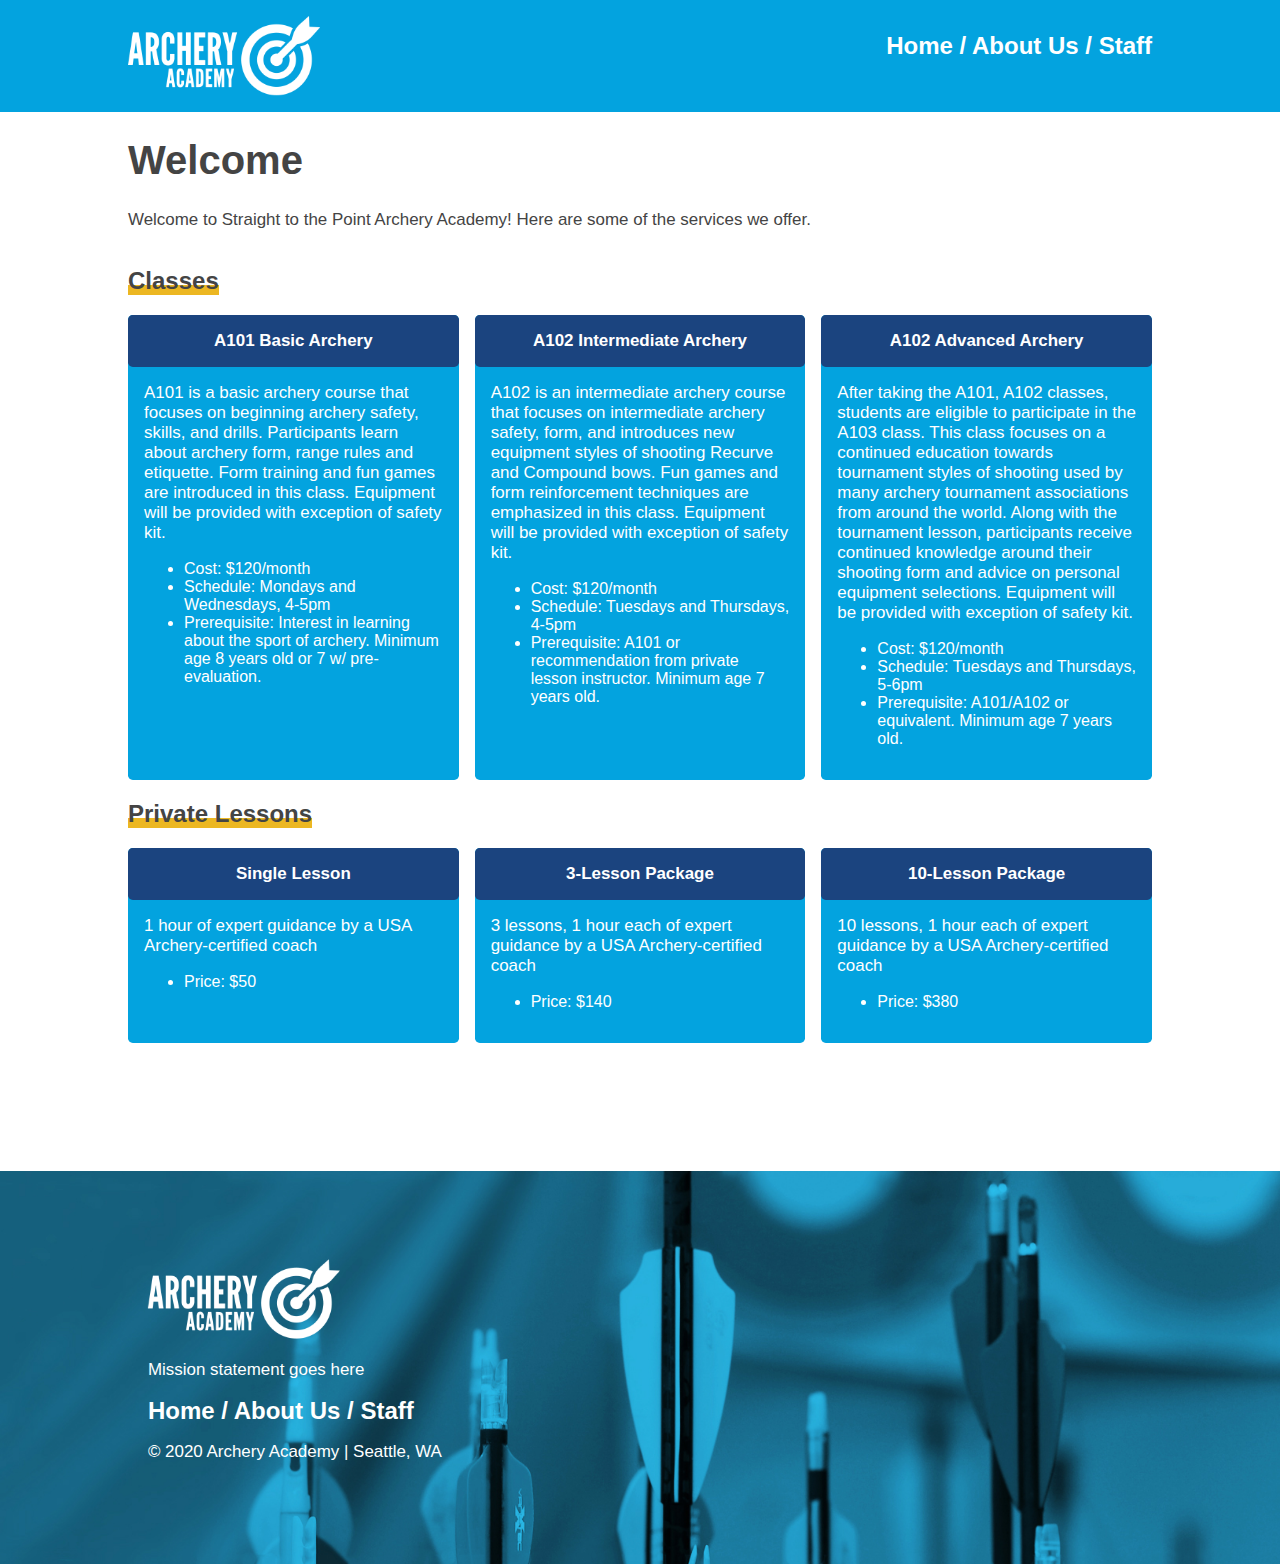
==== commit 1d69ec73: "Added accessibility features" ====
--- a/index.html
+++ b/index.html
@@ -6,6 +6,7 @@
     <link rel="stylesheet" type="text/css" href="styles/styles.css">
   </head>
   <body>
+    <a href="#main-content" class="hidden">Skip to main content</a>
     <header>
       <img src="images/archeryAcademy-logo-white.png" alt="Archery Academy logo">
       <nav>
@@ -14,7 +15,7 @@
     </header>
     <div class="body-container">
       <h1>Welcome</h1>
-      <p>Welcome to Straight to the Point Archery Academy! Here are some of the services we offer.</p>
+      <p id="main-content">Welcome to Straight to the Point Archery Academy! Here are some of the services we offer.</p>
       <section>
         <h2>Classes</h2>
 
--- a/styles/styles.css
+++ b/styles/styles.css
@@ -3,6 +3,12 @@
    +++++++++++++++ */
 
 html, body { margin: 0; padding: 0; }
+
+.hidden {
+  position: absolute;
+  left: -10000px;
+  top: auto;
+}
 
 @media (min-width: 1200px) {
   .body-container {margin: 0 8rem 0 8rem;}
@@ -69,6 +75,14 @@
   left: 15%;
   transform: translate(-15%,-50%);
 }
+.sr-only {
+  position: absolute;
+  left: -10000px;
+  top: auto;
+  width: 1px;
+  height: 1px;
+  overflow: hidden;
+}
 
 /* +++++
    STYLE
@@ -96,6 +110,7 @@
   font-size: 1.06em;
 }
 nav {
+  font-size: 1.5em;
   font-weight: bold;
   color: white;
 }
@@ -130,11 +145,12 @@
   margin-right: auto;
   margin-bottom: 0.5rem;
   width: 50%;
+  max-width: 14rem;
+}
+footer p {
+  color: white;
 }
 video {
   max-width: 100%;
   height: auto;
 }
-footer p {
-  color: white;
-}
